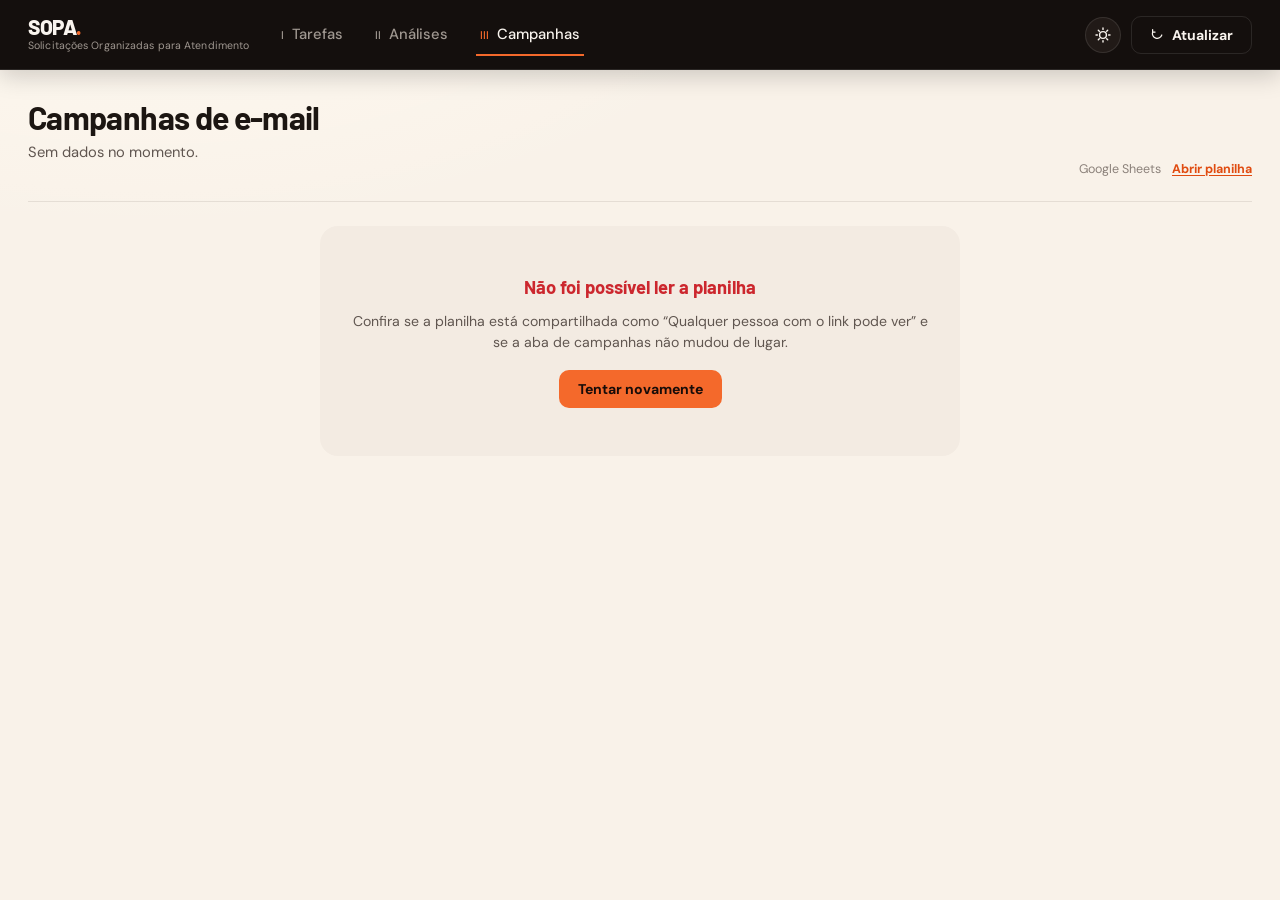
==== campanhas.html @ 04b9e76a "Add files via upload" ====
<!doctype html>
<html lang="pt-BR">
<head>
<meta charset="UTF-8" />
<meta name="viewport" content="width=device-width, initial-scale=1.0" />
<title>SOPA — Campanhas de e-mail</title>
<link rel="icon" href="data:image/svg+xml,%3Csvg xmlns='http://www.w3.org/2000/svg' viewBox='0 0 100 100'%3E%3Crect width='100' height='100' rx='18' fill='%23c8763a'/%3E%3Ctext x='50' y='68' font-size='54' text-anchor='middle' fill='%231c1710' font-family='Georgia,serif'%3ES%3C/text%3E%3C/svg%3E" />
<link rel="preconnect" href="https://fonts.googleapis.com" />
<link rel="preconnect" href="https://fonts.gstatic.com" crossorigin />
<link href="https://fonts.googleapis.com/css2?family=Barlow:wght@500;600;700;800&family=DM+Sans:opsz,wght@9..40,400;9..40,500;9..40,600;9..40,700&display=swap" rel="stylesheet" />
<link rel="stylesheet" href="styles.css" />
<script>
(function () {
  var saved = null;
  try { saved = localStorage.getItem("sopa.theme"); } catch (e) {}
  var theme = saved || (window.matchMedia("(prefers-color-scheme: dark)").matches ? "dark" : "light");
  document.documentElement.setAttribute("data-theme", theme);
})();
</script>
</head>
<body>

<header class="app-header">
  <div class="wordmark-group">
    <div class="wordmark">SOPA<span class="wordmark-dot">.</span></div>
    <div class="wordmark-full">Solicitações Organizadas para Atendimento</div>
  </div>

  <nav class="tab-strip" aria-label="Seções do aplicativo">
    <a class="tab-btn" href="index.html"><span class="tab-idx">I</span> Tarefas</a>
    <a class="tab-btn" href="index.html#analises"><span class="tab-idx">II</span> Análises</a>
    <a class="tab-btn is-active" href="campanhas.html" aria-current="page"><span class="tab-idx">III</span> Campanhas</a>
  </nav>

  <div class="header-actions">
    <button class="theme-toggle" id="theme-toggle" type="button" aria-label="Alternar tema claro/escuro">
      <svg class="icon-sun" width="16" height="16" viewBox="0 0 16 16" fill="none" aria-hidden="true"><circle cx="8" cy="8" r="3.4" stroke="currentColor" stroke-width="1.4"/><path d="M8 1v1.4M8 13.6V15M15 8h-1.4M2.4 8H1M12.7 3.3l-1 1M4.3 11.7l-1 1M12.7 12.7l-1-1M4.3 4.3l-1-1" stroke="currentColor" stroke-width="1.4" stroke-linecap="round"/></svg>
      <svg class="icon-moon" width="16" height="16" viewBox="0 0 16 16" fill="none" aria-hidden="true"><path d="M14 9.3A6 6 0 116.7 2 4.8 4.8 0 0014 9.3z" stroke="currentColor" stroke-width="1.4" stroke-linejoin="round"/></svg>
    </button>
    <button class="btn-secondary" id="btn-refresh" type="button">
      <svg width="14" height="14" viewBox="0 0 16 16" fill="none" aria-hidden="true"><path d="M13.5 8A5.5 5.5 0 113 4.6M3 1.8v2.8h2.8" stroke="currentColor" stroke-width="1.4" stroke-linecap="round" stroke-linejoin="round"/></svg>
      <span id="btn-refresh-label">Atualizar</span>
    </button>
  </div>
</header>

<main>
  <section class="view is-active" aria-labelledby="camp-title">
    <div class="dash-head">
      <div>
        <h1 class="dash-title" id="camp-title">Campanhas de e-mail</h1>
        <p class="dash-sub" id="camp-summary">Carregando dados da planilha de campanhas…</p>
      </div>
      <div class="dash-updated">
        <span id="camp-source-text"></span>
        <a class="link-btn" id="camp-sheet-link" target="_blank" rel="noopener noreferrer">Abrir planilha</a>
      </div>
    </div>

    <!-- ===================== CARREGANDO / ERRO ===================== -->
    <div class="camp-empty" id="camp-empty">
      <div class="camp-status" role="status" aria-live="polite">
        <strong id="camp-status-title">Carregando dados da planilha…</strong>
        <span id="camp-status-text">Os números são lidos direto do Google Sheets.</span>
        <button type="button" class="btn-primary" id="btn-retry" hidden>Tentar novamente</button>
      </div>
    </div>

    <!-- ===================== PAINEL ===================== -->
    <div id="camp-content" hidden>
      <div class="camp-filters" role="search">
        <label class="filter-search">
          <svg width="14" height="14" viewBox="0 0 16 16" fill="none" aria-hidden="true"><circle cx="7" cy="7" r="5" stroke="currentColor" stroke-width="1.5"/><path d="M11 11l3.5 3.5" stroke="currentColor" stroke-width="1.5" stroke-linecap="round"/></svg>
          <input type="search" id="f-search" placeholder="Buscar por nome ou assunto" aria-label="Buscar por nome ou assunto" />
        </label>
        <label class="filter-select-field">
          Série
          <select id="f-series"></select>
        </label>
        <label class="filter-select-field" id="f-sender-field">
          Remetente
          <select id="f-sender"></select>
        </label>
        <div class="filter-date-row">
          <label class="filter-date-field">De <input type="date" id="f-from" /></label>
          <label class="filter-date-field">Até <input type="date" id="f-to" /></label>
        </div>
        <label class="filter-select-field">
          Tamanho do envio
          <select id="f-min-sent">
            <option value="0">Todos</option>
            <option value="10">10+ destinatários</option>
            <option value="100">100+ destinatários</option>
            <option value="1000">1.000+ destinatários</option>
          </select>
        </label>
        <div class="camp-filter-checks">
          <label class="filter-check" title="Envios cujo nome contém “teste”">
            <input type="checkbox" id="f-hide-tests" checked /> Ignorar envios de teste
          </label>
          <label class="filter-check" title="O Apple Mail Privacy Protection abre os e-mails automaticamente e infla a taxa de abertura">
            <input type="checkbox" id="f-exclude-mpp" /> Descontar aberturas Apple MPP
          </label>
        </div>
        <div class="camp-filters-foot">
          <span id="camp-result-bar"></span>
          <button type="button" class="link-btn" id="btn-reset-filters">Limpar filtros</button>
        </div>
      </div>

      <p class="empty-note" id="camp-noresults" hidden>Nenhuma campanha corresponde aos filtros selecionados.</p>

      <div class="metric-grid" id="metric-grid"></div>

      <div class="chart-grid" id="camp-charts">
        <article class="panel panel-wide" id="panel-volume">
          <header class="panel-head">
            <h2>Volume mensal</h2>
            <p>E-mails enviados por mês</p>
          </header>
          <div class="panel-body" id="chart-volume"></div>
        </article>

        <article class="panel" id="panel-open">
          <header class="panel-head">
            <h2>Taxa de abertura por mês</h2>
            <p>Aberturas únicas ÷ e-mails entregues</p>
          </header>
          <div class="panel-body" id="chart-open"></div>
        </article>

        <article class="panel" id="panel-click">
          <header class="panel-head">
            <h2>Taxa de cliques por mês</h2>
            <p>Pessoas que clicaram ÷ e-mails entregues</p>
          </header>
          <div class="panel-body" id="chart-click"></div>
        </article>

        <article class="panel" id="panel-funnel">
          <header class="panel-head">
            <h2>Funil de engajamento</h2>
            <p>Do envio ao clique, no período filtrado</p>
          </header>
          <div class="panel-body" id="chart-funnel"></div>
        </article>

        <article class="panel" id="panel-weekday">
          <header class="panel-head">
            <h2>Abertura por dia da semana</h2>
            <p>Taxa de abertura conforme o dia do envio</p>
          </header>
          <div class="panel-body" id="chart-weekday"></div>
        </article>

        <article class="panel" id="panel-hour">
          <header class="panel-head">
            <h2>Abertura por horário de envio</h2>
            <p>Taxa de abertura conforme a faixa de horário</p>
          </header>
          <div class="panel-body" id="chart-hour"></div>
        </article>

        <article class="panel" id="panel-bounce">
          <header class="panel-head">
            <h2>Saúde da lista</h2>
            <p>Taxa de bounce (não entregues ÷ enviados) por mês</p>
          </header>
          <div class="panel-body" id="chart-bounce"></div>
        </article>

        <article class="panel panel-wide" id="panel-top">
          <header class="panel-head">
            <h2>Top 10 campanhas por taxa de cliques</h2>
            <p>Somente envios com 100 ou mais e-mails entregues</p>
          </header>
          <div class="panel-body" id="chart-top"></div>
        </article>

        <article class="panel panel-wide" id="panel-series">
          <header class="panel-head">
            <h2>Desempenho por série</h2>
            <p>Newsletters e campanhas recorrentes agrupadas pelo nome</p>
          </header>
          <div class="panel-body" id="table-series"></div>
        </article>

        <article class="panel panel-wide" id="panel-alerts">
          <header class="panel-head">
            <h2>Alertas de entregabilidade</h2>
            <p>Envios com bounce de 2% ou mais, descadastros de 0,5% ou mais, ou reclamações de spam</p>
          </header>
          <div class="panel-body" id="table-alerts"></div>
        </article>

        <article class="panel panel-wide" id="panel-all">
          <header class="panel-head">
            <h2>Todas as campanhas</h2>
            <p>Clique no título de uma coluna para ordenar</p>
          </header>
          <div class="panel-body" id="table-all"></div>
        </article>
      </div>
    </div>
  </section>
</main>

<div class="toast" id="toast" role="status" aria-live="polite"></div>

<script src="charts.js"></script>
<script src="campanhas.js"></script>
</body>
</html>
---- styles.css ----
/* =========================================================================
   SOPA — tokens
   Subject: a service desk read as a warm, sunlit workbench — cream paper,
   soft-shadow white cards, a fixed dark control shell, and one color that
   does all the work: orange, in its variations, against black/gray/cream/white.
   Light and dark are both first-class; toggle via [data-theme] on <html>.
   ========================================================================= */

:root {
  color-scheme: light;

  /* --- page & surfaces (light) --- */
  --bg:         oklch(0.965 0.014 75);
  --bg-glow:    oklch(0.99 0.014 75);
  --bg-2:       oklch(0.925 0.018 68);
  --surface:    oklch(0.945 0.015 72);
  --surface-2:  oklch(0.895 0.020 65);
  --rule:       oklch(0.30 0.02 55 / 10%);
  --rule-2:     oklch(0.30 0.02 55 / 18%);

  /* --- ink (on light surfaces) --- */
  --ink:        oklch(0.205 0.012 50);
  --ink-muted:  oklch(0.460 0.016 50);
  --ink-faint:  oklch(0.610 0.016 55);

  /* --- cards (elevated white surface) --- */
  --card-bg:        oklch(0.995 0.002 90);
  --card-bg-hi:     oklch(1 0 0);
  --card-ink:       oklch(0.205 0.012 50);
  --card-ink-muted: oklch(0.480 0.016 50);
  --card-shadow:    oklch(0.35 0.03 50 / 12%);

  /* --- accent: orange --- */
  --accent:      oklch(0.685 0.185 42);
  --accent-hi:   oklch(0.615 0.195 38);
  --accent-soft: oklch(0.925 0.045 50);
  --accent-ink:  oklch(0.170 0.020 40);

  /* --- status: variations of orange + neutral gray --- */
  --status-aberto:     oklch(0.600 0.012 60);
  --status-andamento:  oklch(0.685 0.185 42);
  --status-concluido:  oklch(0.380 0.090 40);

  /* --- priority: intensity of orange = urgency --- */
  --priority-alta:  oklch(0.550 0.200 25);
  --priority-media: oklch(0.685 0.185 42);
  --priority-baixa: oklch(0.620 0.012 60);

  /* --- semantic --- */
  --danger:  oklch(0.550 0.200 25);

  /* --- intensity scale for treemap/heat-style charts (same hue as accent, low → full) --- */
  --intensity-base: oklch(0.930 0.020 55);

  /* --- fixed dark control shell (same in both themes) --- */
  --shell-bg:        oklch(0.175 0.010 50);
  --shell-bg-hi:     oklch(0.225 0.012 50);
  --shell-ink:       oklch(0.970 0.010 75);
  --shell-ink-muted: oklch(0.680 0.014 65);
  --shell-rule:      oklch(1 0 0 / 10%);

  /* --- type --- */
  --font-display: "Barlow", ui-sans-serif, system-ui, sans-serif;
  --font-body:    "DM Sans", ui-sans-serif, system-ui, sans-serif;
  --font-mono:    "DM Sans", ui-sans-serif, system-ui, sans-serif;

  /* --- z-scale --- */
  --z-dropdown: 10;
  --z-sticky: 20;
  --z-modal-backdrop: 30;
  --z-modal: 31;
  --z-toast: 40;

  --radius-sm: 10px;
  --radius-card: 16px;
  --radius-panel: 18px;
  --radius-shell: 20px;
  --ease-out-expo: cubic-bezier(0.16, 1, 0.3, 1);
}

[data-theme="dark"] {
  color-scheme: dark;

  --bg:         oklch(0.155 0.010 50);
  --bg-glow:    oklch(0.205 0.014 50);
  --bg-2:       oklch(0.195 0.012 50);
  --surface:    oklch(0.205 0.012 50);
  --surface-2:  oklch(0.260 0.014 50);
  --rule:       oklch(0.95 0.01 60 / 9%);
  --rule-2:     oklch(0.95 0.01 60 / 16%);

  --ink:        oklch(0.955 0.008 70);
  --ink-muted:  oklch(0.720 0.012 60);
  --ink-faint:  oklch(0.520 0.014 60);

  --card-bg:        oklch(0.225 0.013 50);
  --card-bg-hi:     oklch(0.270 0.014 50);
  --card-ink:       oklch(0.955 0.008 70);
  --card-ink-muted: oklch(0.700 0.012 60);
  --card-shadow:    oklch(0 0 0 / 40%);

  --accent:      oklch(0.720 0.185 42);
  --accent-hi:   oklch(0.775 0.180 45);
  --accent-soft: oklch(0.320 0.070 45);
  --accent-ink:  oklch(0.140 0.020 40);

  --status-aberto:     oklch(0.620 0.012 60);
  --status-andamento:  oklch(0.720 0.185 42);
  --status-concluido:  oklch(0.520 0.100 40);

  --priority-alta:  oklch(0.620 0.200 25);
  --priority-media: oklch(0.720 0.185 42);
  --priority-baixa: oklch(0.580 0.012 60);

  --danger: oklch(0.620 0.200 25);

  --intensity-base: oklch(0.280 0.025 50);
}

* { box-sizing: border-box; }

body {
  margin: 0;
  background:
    radial-gradient(1100px 560px at 12% -12%, var(--bg-glow) 0%, transparent 60%),
    var(--bg);
  color: var(--ink);
  font-family: var(--font-body);
  -webkit-font-smoothing: antialiased;
  min-height: 100vh;
  transition: background-color 0.25s var(--ease-out-expo), color 0.25s var(--ease-out-expo);
}

h1, h2, h3 { font-family: var(--font-display); margin: 0; font-weight: 700; }

.mono { font-family: var(--font-mono); font-variant-numeric: tabular-nums; }

a { color: inherit; }

button, input, select, textarea { font-family: inherit; color: inherit; }

:focus-visible {
  outline: 2px solid var(--accent-hi);
  outline-offset: 2px;
  border-radius: 4px;
}

@media (prefers-reduced-motion: reduce) {
  *, *::before, *::after {
    animation-duration: 0.001ms !important;
    animation-iteration-count: 1 !important;
    transition-duration: 0.001ms !important;
  }
}

/* =========================================================================
   Header (fixed dark shell — stays constant across light/dark toggle)
   ========================================================================= */

.app-header {
  position: sticky;
  top: 0;
  z-index: var(--z-sticky);
  display: flex;
  align-items: center;
  gap: 28px;
  padding: 14px 28px;
  background: var(--shell-bg);
  border-bottom: 1px solid var(--shell-rule);
  box-shadow: 0 6px 24px oklch(0.1 0 0 / 18%);
}

.wordmark-group { display: flex; flex-direction: column; gap: 1px; flex: none; }
.wordmark {
  font-family: var(--font-display);
  font-size: 1.3rem;
  font-weight: 800;
  letter-spacing: -0.02em;
  white-space: nowrap;
  line-height: 1;
  color: var(--shell-ink);
}
.wordmark-dot { color: var(--accent); }
.wordmark-full {
  font-size: 0.66rem;
  color: var(--shell-ink-muted);
  white-space: nowrap;
  letter-spacing: 0.01em;
}

.tab-strip {
  display: flex;
  align-items: stretch;
  gap: 2px;
  flex: 1;
  align-self: stretch;
}

.tab-btn {
  display: flex;
  align-items: baseline;
  gap: 8px;
  background: none;
  border: none;
  color: var(--shell-ink-muted);
  font-size: 0.92rem;
  font-weight: 500;
  padding: 10px 4px;
  margin-bottom: -1px;
  border-bottom: 2px solid transparent;
  cursor: pointer;
  transition: color 0.2s var(--ease-out-expo), border-color 0.2s var(--ease-out-expo);
}
.tab-btn + .tab-btn { margin-left: 22px; }
.tab-idx {
  font-family: var(--font-mono);
  font-size: 0.7rem;
  color: var(--shell-ink-muted);
}
.tab-btn:hover { color: var(--shell-ink); }
.tab-btn.is-active { color: var(--shell-ink); border-bottom-color: var(--accent); }
.tab-btn.is-active .tab-idx { color: var(--accent); }

.header-actions { display: flex; align-items: center; gap: 10px; margin-left: auto; }

.theme-toggle {
  display: flex;
  align-items: center;
  justify-content: center;
  width: 36px;
  height: 36px;
  border-radius: 50%;
  background: var(--shell-bg-hi);
  border: 1px solid var(--shell-rule);
  color: var(--shell-ink);
  cursor: pointer;
  flex: none;
  transition: background 0.15s, transform 0.15s var(--ease-out-expo);
}
.theme-toggle:hover { background: color-mix(in oklch, var(--shell-bg-hi) 70%, var(--accent) 12%); transform: translateY(-1px); }
.theme-toggle .icon-moon { display: none; }
[data-theme="dark"] .theme-toggle .icon-sun { display: none; }
[data-theme="dark"] .theme-toggle .icon-moon { display: block; }

/* =========================================================================
   Buttons
   ========================================================================= */

.btn-primary, .btn-secondary, .btn-ghost {
  display: inline-flex;
  align-items: center;
  gap: 8px;
  font-size: 0.88rem;
  font-weight: 700;
  padding: 9px 18px;
  border-radius: var(--radius-sm);
  border: 1px solid transparent;
  cursor: pointer;
  transition: transform 0.15s var(--ease-out-expo), background 0.15s, border-color 0.15s;
  white-space: nowrap;
}
.btn-primary {
  background: var(--accent);
  color: var(--accent-ink);
}
.btn-primary:hover { background: var(--accent-hi); transform: translateY(-1px); }
.btn-primary:active { transform: translateY(0); }

.btn-secondary {
  background: transparent;
  border-color: var(--rule-2);
  color: var(--ink);
}
.btn-secondary:hover { background: var(--surface-2); }

/* header lives on the fixed dark shell (independent of the light/dark toggle),
   so buttons inside it must use the shell's own tokens, not the theme-dependent ones */
.app-header .btn-secondary {
  border-color: var(--shell-rule);
  color: var(--shell-ink);
}
.app-header .btn-secondary:hover { background: var(--shell-bg-hi); }

.btn-ghost {
  background: transparent;
  color: var(--danger);
  border-color: transparent;
  padding: 9px 10px;
}
.btn-ghost:hover { background: color-mix(in oklch, var(--danger) 14%, transparent); }

.icon-btn {
  background: none;
  border: none;
  color: var(--ink-muted);
  cursor: pointer;
  padding: 6px;
  border-radius: var(--radius-sm);
  display: flex;
}
.icon-btn:hover { color: var(--ink); background: var(--surface-2); }

/* =========================================================================
   Views
   ========================================================================= */

main { padding: 28px; max-width: 1440px; margin: 0 auto; }

.view { display: none; }
.view.is-active { display: block; animation: view-in 0.35s var(--ease-out-expo); }
@keyframes view-in {
  from { opacity: 0; transform: translateY(6px); }
  to   { opacity: 1; transform: translateY(0); }
}

/* =========================================================================
   Board (kanban)
   ========================================================================= */

.board-layout {
  display: grid;
  grid-template-columns: 250px 1fr;
  gap: 24px;
  align-items: start;
}

.board-main { min-width: 0; }

.board-result-bar {
  font-size: 0.8rem;
  color: var(--ink-faint);
  padding: 0 2px 14px;
}
.board-result-bar strong { color: var(--ink); font-family: var(--font-mono); }

.link-btn {
  background: none;
  border: none;
  color: var(--accent-hi);
  font-size: inherit;
  font-weight: 700;
  cursor: pointer;
  padding: 0;
  text-decoration: underline;
  text-underline-offset: 2px;
}

.board {
  display: grid;
  grid-template-columns: repeat(3, minmax(260px, 1fr));
  gap: 18px;
  align-items: start;
}

.board-loading {
  grid-column: 1 / -1;
  text-align: center;
  color: var(--ink-faint);
  font-size: 0.88rem;
  padding: 60px 0;
}

.column-empty {
  color: var(--ink-faint);
  font-size: 0.78rem;
  text-align: center;
  padding: 18px 4px;
  margin: 0;
}

/* =========================================================================
   Filters sidebar
   ========================================================================= */

.filters-panel {
  position: sticky;
  top: 88px;
  background: var(--surface);
  border-radius: var(--radius-panel);
  padding: 16px 16px 20px;
  max-height: calc(100vh - 112px);
  overflow-y: auto;
}

.filter-head {
  display: flex;
  align-items: center;
  justify-content: space-between;
  margin-bottom: 14px;
}
.filter-head h2 { font-size: 0.95rem; }
.filter-head .link-btn { font-size: 0.76rem; }

.filter-search {
  display: flex;
  align-items: center;
  gap: 8px;
  background: var(--card-bg);
  border: 1px solid var(--rule-2);
  border-radius: var(--radius-sm);
  padding: 8px 10px;
  margin-bottom: 16px;
  color: var(--ink-faint);
}
.filter-search input {
  background: none;
  border: none;
  color: var(--ink);
  font-size: 0.82rem;
  flex: 1;
  min-width: 0;
}
.filter-search input:focus { outline: none; }

.filter-group {
  border: none;
  padding: 0;
  margin: 0 0 18px;
}
.filter-group legend {
  font-size: 0.7rem;
  font-weight: 700;
  text-transform: uppercase;
  letter-spacing: 0.03em;
  color: var(--ink-faint);
  padding: 0 0 8px;
}
.filter-empty {
  font-size: 0.76rem;
  color: var(--ink-faint);
  margin: 0;
  font-style: italic;
}

.filter-select-field {
  display: flex;
  flex-direction: column;
  gap: 5px;
  font-size: 0.7rem;
  font-weight: 700;
  text-transform: uppercase;
  letter-spacing: 0.03em;
  color: var(--ink-faint);
  margin-bottom: 16px;
}
.filter-select-field select {
  background: var(--card-bg);
  border: 1px solid var(--rule-2);
  border-radius: var(--radius-sm);
  padding: 8px 10px;
  color: var(--ink);
  font-size: 0.82rem;
  font-weight: 400;
  text-transform: none;
  letter-spacing: normal;
  cursor: pointer;
}
.filter-select-field select:focus { border-color: var(--accent); outline: none; }

.filter-date-row { display: flex; gap: 10px; }
.filter-date-field {
  display: flex;
  flex-direction: column;
  gap: 4px;
  font-size: 0.72rem;
  color: var(--ink-faint);
  flex: 1;
}
.filter-date-field input {
  background: var(--card-bg);
  border: 1px solid var(--rule-2);
  border-radius: var(--radius-sm);
  padding: 7px 8px;
  color: var(--ink);
  font-size: 0.78rem;
}
.filter-date-field input:focus { border-color: var(--accent); outline: none; }

.filter-check {
  display: flex;
  align-items: center;
  gap: 8px;
  font-size: 0.82rem;
  color: var(--ink-muted);
  padding: 4px 0;
  cursor: pointer;
}
.filter-check:hover { color: var(--ink); }
.filter-check input { accent-color: var(--accent); width: 14px; height: 14px; flex: none; }

.filter-check-solo {
  padding-top: 6px;
  border-top: 1px solid var(--rule);
}

.column {
  background: var(--surface);
  border-radius: var(--radius-panel);
  padding: 16px 14px 14px;
  min-height: 200px;
  transition: background 0.2s;
}
.column.is-dragover { background: var(--surface-2); }

.column-head {
  display: flex;
  align-items: baseline;
  justify-content: space-between;
  padding: 2px 6px 12px;
}
.column-title {
  font-family: var(--font-display);
  font-size: 1.05rem;
  font-weight: 700;
  display: flex;
  align-items: center;
  gap: 9px;
}
.column-dot { width: 8px; height: 8px; border-radius: 50%; flex: none; }
.column-count { font-family: var(--font-mono); font-size: 0.8rem; color: var(--ink-faint); }

.column-ticks {
  display: flex;
  gap: 3px;
  padding: 0 6px 14px;
}
.tick { height: 3px; flex: 1; background: var(--rule); border-radius: 2px; overflow: hidden; }
.tick.is-filled { background: var(--tick-color, var(--accent)); }

.card-list {
  display: flex;
  flex-direction: column;
  gap: 12px;
  min-height: 60px;
  padding-bottom: 4px;
}

.task-card {
  position: relative;
  background: var(--card-bg);
  color: var(--card-ink);
  border-radius: var(--radius-card);
  padding: 14px 14px 12px 20px;
  cursor: grab;
  box-shadow: 0 1px 2px var(--card-shadow), 0 10px 24px -14px var(--card-shadow);
  transition: transform 0.18s var(--ease-out-expo), box-shadow 0.18s var(--ease-out-expo);
}
.task-card:hover {
  transform: translateY(-2px);
  box-shadow: 0 14px 28px -10px var(--card-shadow);
}
.task-card.is-dragging {
  cursor: grabbing;
  transform: scale(1.02);
  box-shadow: 0 18px 34px -10px var(--card-shadow);
  opacity: 0.96;
}
.task-card.drag-ghost { opacity: 0.35; }

.priority-bar {
  position: absolute;
  left: 0;
  top: 0;
  bottom: 0;
  width: 5px;
  border-radius: var(--radius-card) 0 0 var(--radius-card);
}

.task-head {
  display: flex;
  align-items: center;
  justify-content: space-between;
  flex-wrap: wrap;
  gap: 6px 8px;
  margin-bottom: 8px;
}
.task-code {
  font-size: 0.66rem;
  color: var(--card-ink-muted);
  opacity: 0.8;
  white-space: nowrap;
}
.task-category {
  font-size: 0.64rem;
  font-weight: 700;
  text-transform: uppercase;
  letter-spacing: 0.02em;
  color: var(--accent-ink);
  background: var(--accent-soft);
  padding: 2px 7px;
  border-radius: 4px;
  white-space: nowrap;
}

.task-title {
  font-weight: 700;
  font-size: 0.94rem;
  line-height: 1.35;
  margin-bottom: 6px;
  display: -webkit-box;
  -webkit-line-clamp: 3;
  -webkit-box-orient: vertical;
  overflow: hidden;
}
.task-desc {
  font-size: 0.8rem;
  color: var(--card-ink-muted);
  margin-bottom: 10px;
  line-height: 1.4;
  display: -webkit-box;
  -webkit-line-clamp: 2;
  -webkit-box-orient: vertical;
  overflow: hidden;
}
.task-link {
  display: flex;
  align-items: center;
  gap: 5px;
  color: var(--accent-hi);
  font-size: 0.76rem;
  font-weight: 600;
  margin-bottom: 10px;
  text-decoration: none;
  min-width: 0;
}
.task-link svg { flex: none; }
.task-link span {
  overflow: hidden;
  text-overflow: ellipsis;
  white-space: nowrap;
}
.task-link:hover { text-decoration: underline; }

.task-requester {
  font-size: 0.72rem;
  color: var(--card-ink-muted);
  margin-bottom: 10px;
  overflow: hidden;
  text-overflow: ellipsis;
  white-space: nowrap;
}
.task-requester strong { color: var(--card-ink); font-weight: 700; }

.task-meta {
  display: flex;
  align-items: center;
  justify-content: space-between;
  gap: 8px;
}
.task-meta-right {
  display: flex;
  align-items: center;
  gap: 8px;
}
.task-assignee {
  display: flex;
  align-items: center;
  gap: 6px;
  font-size: 0.76rem;
  color: var(--card-ink-muted);
}
.attach-chip {
  display: inline-flex;
  align-items: center;
  gap: 3px;
  font-size: 0.68rem;
  color: var(--card-ink-muted);
}
.resolution-chip {
  display: inline-flex;
  align-items: center;
  gap: 3px;
  font-size: 0.68rem;
  font-weight: 700;
  color: var(--accent-ink);
  background: var(--accent-soft);
  padding: 2px 6px;
  border-radius: 4px;
}
.avatar {
  width: 20px; height: 20px;
  border-radius: 50%;
  background: var(--accent);
  color: var(--accent-ink);
  font-size: 0.62rem;
  font-weight: 700;
  display: flex; align-items: center; justify-content: center;
  flex: none;
}
.task-due {
  font-family: var(--font-mono);
  font-size: 0.7rem;
  color: var(--card-ink-muted);
}
.task-due.is-overdue { color: var(--priority-alta); font-weight: 700; }

.add-task-row {
  background: none;
  border: 1px dashed var(--rule-2);
  color: var(--ink-faint);
  border-radius: var(--radius-card);
  padding: 10px;
  font-size: 0.82rem;
  cursor: pointer;
  margin-top: 12px;
  width: 100%;
  transition: border-color 0.15s, color 0.15s;
}
.add-task-row:hover { border-color: var(--accent); color: var(--ink); }

.load-more-row {
  background: var(--card-bg);
  border: 1px solid var(--rule-2);
  color: var(--accent-hi);
  border-radius: var(--radius-card);
  padding: 10px;
  font-size: 0.82rem;
  font-weight: 700;
  cursor: pointer;
  margin-top: 12px;
  width: 100%;
  transition: background 0.15s, border-color 0.15s;
}
.load-more-row:hover { border-color: var(--accent); background: var(--surface-2); }

/* =========================================================================
   Modal
   ========================================================================= */

.modal-backdrop {
  position: fixed; inset: 0;
  background: oklch(0.15 0.01 50 / 60%);
  backdrop-filter: blur(3px);
  z-index: var(--z-modal-backdrop);
  display: none;
  align-items: center;
  justify-content: center;
  padding: 20px;
}
.modal-backdrop.is-open { display: flex; }

.modal {
  background: var(--bg-2);
  border: 1px solid var(--rule);
  border-radius: var(--radius-panel);
  width: 100%;
  max-width: 480px;
  z-index: var(--z-modal);
  animation: modal-in 0.22s var(--ease-out-expo);
}
@keyframes modal-in {
  from { opacity: 0; transform: translateY(10px) scale(0.98); }
  to   { opacity: 1; transform: translateY(0) scale(1); }
}

.modal-head {
  display: flex; align-items: flex-start; justify-content: space-between;
  padding: 18px 20px 6px;
}
.modal-head h2 { font-size: 1.15rem; }
.modal-code {
  display: block;
  font-size: 0.72rem;
  color: var(--ink-faint);
  margin-top: 3px;
}

#task-form { padding: 14px 20px 20px; display: flex; flex-direction: column; gap: 14px; max-height: 72vh; overflow-y: auto; }

.field { display: flex; flex-direction: column; gap: 6px; font-size: 0.8rem; color: var(--ink-muted); flex: 1; }
.field-row { display: flex; gap: 14px; }

.field-section-label {
  font-size: 0.68rem;
  font-weight: 700;
  text-transform: uppercase;
  letter-spacing: 0.03em;
  color: var(--ink-faint);
  margin: 4px 0 -6px;
}

.attachment-list {
  display: flex;
  flex-direction: column;
  gap: 6px;
}
.attachment-empty {
  font-size: 0.78rem;
  color: var(--ink-faint);
  margin: 0;
}
.attachment-chip {
  display: flex;
  align-items: center;
  gap: 8px;
  background: var(--surface);
  border: 1px solid var(--rule-2);
  border-radius: var(--radius-sm);
  padding: 6px 10px;
  color: var(--ink-muted);
  font-size: 0.78rem;
}
.attachment-chip.is-uploading { opacity: 0.65; }
.attachment-chip-name {
  flex: 1;
  color: var(--ink);
  overflow: hidden;
  text-overflow: ellipsis;
  white-space: nowrap;
  text-decoration: none;
}
a.attachment-chip-name { color: var(--accent-hi); font-weight: 600; cursor: pointer; }
a.attachment-chip-name:hover { text-decoration: underline; }
.attachment-chip-name.is-unavailable { color: var(--ink-faint); font-style: italic; cursor: default; }
.attachment-chip-size { color: var(--ink-faint); font-size: 0.7rem; }
.attachment-remove {
  background: none;
  border: none;
  color: var(--ink-faint);
  font-size: 1rem;
  line-height: 1;
  cursor: pointer;
  padding: 0 2px;
}
.attachment-remove:hover { color: var(--danger); }

.attachment-add {
  display: inline-flex;
  align-items: center;
  gap: 7px;
  align-self: flex-start;
  color: var(--accent-hi);
  font-size: 0.8rem;
  font-weight: 700;
  cursor: pointer;
  padding: 7px 12px;
  border: 1px dashed var(--rule-2);
  border-radius: var(--radius-sm);
  margin-top: 2px;
}
.attachment-add:hover { border-color: var(--accent); }

.field input, .field select, .field textarea {
  background: var(--surface);
  border: 1px solid var(--rule-2);
  border-radius: var(--radius-sm);
  padding: 9px 10px;
  color: var(--ink);
  font-size: 0.88rem;
  resize: vertical;
}
.field input:focus, .field select:focus, .field textarea:focus {
  border-color: var(--accent);
  outline: none;
}

.modal-foot {
  display: flex; align-items: center; justify-content: space-between;
  margin-top: 4px;
}
.modal-foot-right { display: flex; gap: 10px; }

/* =========================================================================
   Toast
   ========================================================================= */

.toast {
  position: fixed;
  bottom: 24px; left: 50%;
  transform: translate(-50%, 16px);
  background: var(--shell-bg);
  color: var(--shell-ink);
  font-size: 0.85rem;
  font-weight: 700;
  padding: 10px 18px;
  border-radius: 999px;
  z-index: var(--z-toast);
  opacity: 0;
  pointer-events: none;
  transition: opacity 0.25s var(--ease-out-expo), transform 0.25s var(--ease-out-expo);
}
.toast.is-visible { opacity: 1; transform: translate(-50%, 0); }

/* =========================================================================
   Dashboard
   ========================================================================= */

.dash-head {
  display: flex;
  justify-content: space-between;
  align-items: flex-end;
  gap: 20px;
  padding-bottom: 24px;
  border-bottom: 1px solid var(--rule);
  margin-bottom: 24px;
  flex-wrap: wrap;
}
.dash-title { font-size: clamp(1.5rem, 1.2rem + 1vw, 2.1rem); letter-spacing: -0.02em; }
.dash-sub { color: var(--ink-muted); font-size: 0.92rem; margin-top: 6px; max-width: 52ch; }
.dash-updated { font-size: 0.78rem; color: var(--ink-faint); text-align: right; }

/* --- metric strip (instrument-panel readout, not a stat-card grid) --- */

.metric-grid {
  display: grid;
  grid-template-columns: repeat(5, 1fr);
  row-gap: 1px;
  background: var(--rule);
  border-radius: var(--radius-panel);
  margin-bottom: 22px;
  overflow: hidden;
}
@media (max-width: 1180px) {
  .metric-grid { grid-template-columns: repeat(3, 1fr); }
}
@media (max-width: 640px) {
  .metric-grid { grid-template-columns: repeat(2, 1fr); }
}
.metric-tile {
  padding: 18px 20px;
  border-right: 1px solid var(--rule);
  background: var(--surface);
}

.metric-value-row {
  display: flex;
  align-items: baseline;
  gap: 8px;
}
.metric-value {
  font-family: var(--font-mono);
  font-size: 1.9rem;
  font-weight: 700;
  letter-spacing: -0.02em;
}
.metric-unit { font-family: var(--font-mono); font-size: 0.9rem; color: var(--ink-faint); }
.metric-trend {
  font-family: var(--font-mono);
  font-size: 0.74rem;
  font-weight: 700;
  padding: 2px 6px;
  border-radius: 4px;
}
.metric-trend.is-up { color: var(--accent-hi); background: color-mix(in oklch, var(--accent) 16%, transparent); }
.metric-trend.is-down { color: var(--danger); background: color-mix(in oklch, var(--danger) 16%, transparent); }
.metric-trend.is-flat { color: var(--ink-faint); }
.metric-label {
  margin-top: 8px;
  font-size: 0.78rem;
  color: var(--ink-muted);
}
.metric-tile.is-alert .metric-value { color: var(--priority-alta); }

/* --- chart panels --- */

.chart-grid {
  display: grid;
  grid-template-columns: repeat(2, 1fr);
  gap: 18px;
}
.panel {
  background: var(--surface);
  border-radius: var(--radius-panel);
  padding: 18px 20px 20px;
}
.panel-wide { grid-column: 1 / -1; }

.panel-head { padding-bottom: 14px; border-bottom: 1px solid var(--rule); margin-bottom: 16px; }
.panel-head h2 { font-size: 1rem; font-weight: 700; }
.panel-head p { margin: 4px 0 0; font-size: 0.78rem; color: var(--ink-faint); }

.panel-body { overflow-x: auto; }

/* --- svg chart primitives (see charts.js) --- */

svg.chart text { font-family: var(--font-mono); fill: var(--ink-muted); }
svg.chart .axis-line { stroke: var(--rule-2); }
svg.chart .value-label { fill: var(--ink); font-weight: 700; }
svg.chart .bar { transition: opacity 0.15s; }
svg.chart .bar:hover { opacity: 0.82; }
svg.chart .grid-line { stroke: var(--rule); }
svg.chart .hit-area { cursor: pointer; }

.legend {
  display: flex; gap: 16px; flex-wrap: wrap;
  margin-top: 12px;
  font-size: 0.76rem; color: var(--ink-muted);
}
.legend-item { display: flex; align-items: center; gap: 6px; }
.legend-swatch { width: 9px; height: 9px; border-radius: 2px; }

.panel-note {
  margin: 10px 0 0;
  font-size: 0.8rem;
  color: var(--ink-muted);
}

/* --- floating chart tooltip (shared by every chart type) --- */

.chart-tooltip {
  position: fixed;
  top: 0;
  left: 0;
  z-index: var(--z-toast);
  background: var(--shell-bg);
  color: var(--shell-ink);
  padding: 8px 12px;
  border-radius: 10px;
  font-size: 0.78rem;
  line-height: 1.4;
  box-shadow: 0 10px 26px oklch(0.1 0 0 / 28%);
  opacity: 0;
  pointer-events: none;
  transition: opacity 0.12s var(--ease-out-expo);
  white-space: nowrap;
}
.chart-tooltip.is-visible { opacity: 1; }
.chart-tooltip-title {
  font-size: 0.68rem;
  text-transform: uppercase;
  letter-spacing: 0.03em;
  color: var(--shell-ink-muted);
  margin-bottom: 2px;
}
.chart-tooltip-value {
  font-family: var(--font-mono);
  font-weight: 700;
  color: var(--shell-ink);
}

/* --- treemap: area ∝ value, color intensity also tracks value --- */

.treemap {
  position: relative;
  border-radius: 8px;
  overflow: hidden;
}
.treemap-cell {
  position: absolute;
  border-radius: 4px;
  background: var(--surface-2);
  cursor: pointer;
  display: flex;
  flex-direction: column;
  align-items: flex-start;
  justify-content: flex-start;
  gap: 3px;
  padding: 7px;
  overflow: hidden;
  transition: outline-color 0.12s;
  outline: 2px solid transparent;
  outline-offset: -2px;
}
.treemap-cell:hover { outline-color: var(--accent-ink); }
.treemap-label {
  display: inline-block;
  max-width: 100%;
  background: color-mix(in oklch, var(--card-bg) 82%, transparent);
  color: var(--card-ink);
  font-size: 0.78rem;
  font-weight: 700;
  border-radius: 4px;
  padding: 1px 5px;
  white-space: nowrap;
  overflow: hidden;
  text-overflow: ellipsis;
}
.treemap-value {
  display: inline-block;
  background: color-mix(in oklch, var(--card-bg) 82%, transparent);
  color: var(--card-ink);
  font-size: 0.7rem;
  border-radius: 4px;
  padding: 1px 5px;
}

/* --- overdue table --- */

table.data-table {
  width: 100%;
  border-collapse: collapse;
  font-size: 0.84rem;
}
table.data-table th {
  text-align: left;
  font-family: var(--font-mono);
  font-weight: 600;
  font-size: 0.7rem;
  letter-spacing: 0.02em;
  text-transform: uppercase;
  color: var(--ink-faint);
  padding: 0 10px 10px;
  border-bottom: 1px solid var(--rule-2);
}
table.data-table td {
  padding: 10px 10px;
  border-bottom: 1px solid var(--rule);
}
table.data-table tr:last-child td { border-bottom: none; }
.tag {
  display: inline-flex;
  align-items: center;
  gap: 5px;
  font-size: 0.76rem;
  font-weight: 700;
}
.tag-dot { width: 7px; height: 7px; border-radius: 50%; }
.empty-note {
  color: var(--ink-faint);
  font-size: 0.85rem;
  padding: 20px 4px;
  text-align: center;
}

/* =========================================================================
   Campanhas de e-mail (campanhas.html)
   ========================================================================= */

/* classes com display próprio (grid/flex) venceriam o [hidden] do navegador */
[hidden] { display: none !important; }

a.tab-btn { text-decoration: none; }

.dash-updated .link-btn { font-size: 0.78rem; margin-left: 8px; }

.camp-empty {
  max-width: 640px;
  margin: 24px auto 0;
  display: flex;
  flex-direction: column;
  gap: 16px;
}
.camp-status {
  display: flex;
  flex-direction: column;
  align-items: center;
  gap: 10px;
  padding: 48px 24px;
  background: var(--surface);
  border-radius: var(--radius-panel);
  color: var(--ink-muted);
  font-size: 0.88rem;
  line-height: 1.5;
  text-align: center;
}
.camp-status strong { font-family: var(--font-display); font-size: 1.15rem; color: var(--ink); }
.camp-status.is-error strong { color: var(--danger); }
.camp-status .btn-primary { margin-top: 6px; }

.camp-filters {
  display: flex;
  flex-wrap: wrap;
  align-items: flex-end;
  gap: 12px 16px;
  background: var(--surface);
  border-radius: var(--radius-panel);
  padding: 16px 18px;
  margin-bottom: 22px;
}
.camp-filters .filter-search { margin-bottom: 0; flex: 1 1 240px; }
.camp-filters .filter-select-field { margin-bottom: 0; min-width: 150px; }
.camp-filters .filter-date-row { flex: 0 1 280px; }
.camp-filter-checks { display: flex; flex-direction: column; }
.camp-filter-checks .filter-check { padding: 2px 0; }
.camp-filters-foot {
  flex-basis: 100%;
  display: flex;
  justify-content: space-between;
  gap: 12px;
  font-size: 0.8rem;
  color: var(--ink-faint);
  padding-top: 10px;
  border-top: 1px solid var(--rule);
}
.camp-filters-foot strong { color: var(--ink); font-family: var(--font-mono); }

table.data-table th.num,
table.data-table td.num { text-align: right; white-space: nowrap; }
table.data-table td.nowrap { white-space: nowrap; }
table.data-table th.is-sortable { cursor: pointer; user-select: none; white-space: nowrap; }
table.data-table th.is-sortable:hover { color: var(--ink); }
table.data-table th.is-sorted { color: var(--accent-hi); }
.cell-sub {
  display: block;
  margin-top: 2px;
  font-size: 0.74rem;
  color: var(--ink-faint);
  max-width: 52ch;
  overflow: hidden;
  text-overflow: ellipsis;
  white-space: nowrap;
}
.warn-mark { color: var(--danger); font-weight: 700; margin-left: 4px; cursor: help; }
.rate-bad { color: var(--danger); font-weight: 700; }

/* =========================================================================
   Responsive
   ========================================================================= */

@media (max-width: 1180px) {
  .board { grid-template-columns: repeat(2, minmax(240px, 1fr)); }
}

@media (max-width: 980px) {
  .board-layout { grid-template-columns: 1fr; }
  .filters-panel { position: static; max-height: none; }
  .board { grid-template-columns: 1fr; }
  .chart-grid { grid-template-columns: 1fr; }
  .panel-wide { grid-column: auto; }
  .app-header { flex-wrap: wrap; gap: 12px; padding: 14px 16px; }
  .wordmark-full { display: none; }
  main { padding: 18px; }
}

@media (max-width: 560px) {
  .field-row { flex-direction: column; }
  .filter-date-row { flex-direction: column; }
  .metric-tile { border-right: none; }
}
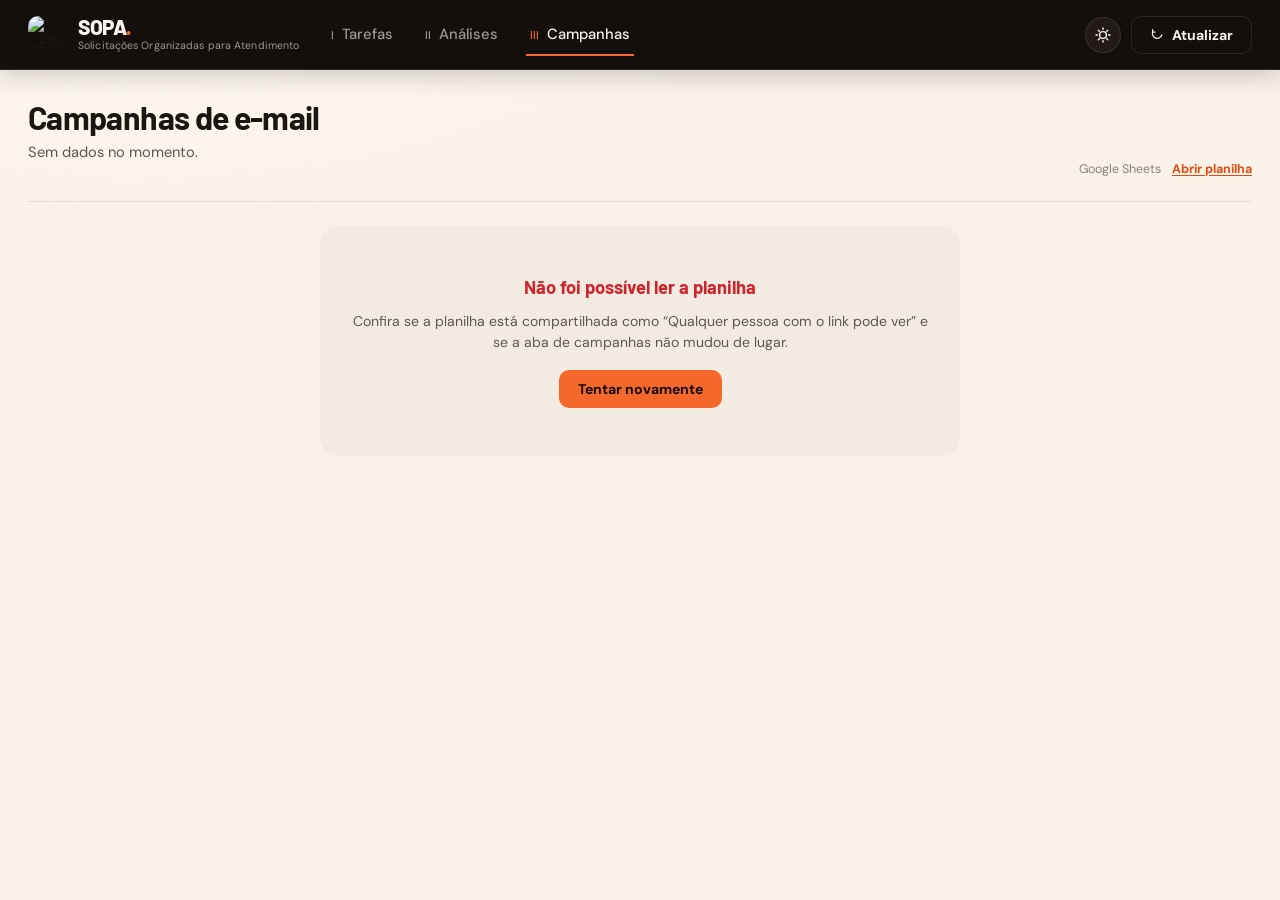
==== commit 21d39733: "Add files via upload Adiconar a logomarca do CESAR." ====
--- a/campanhas.html
+++ b/campanhas.html
@@ -21,9 +21,12 @@
 <body>
 
 <header class="app-header">
-  <div class="wordmark-group">
-    <div class="wordmark">SOPA<span class="wordmark-dot">.</span></div>
-    <div class="wordmark-full">Solicitações Organizadas para Atendimento</div>
+  <div class="brand">
+    <img class="brand-logo" src="logo_CESAR.png" alt="CESAR" width="38" height="38" />
+    <div class="wordmark-group">
+      <div class="wordmark">SOPA<span class="wordmark-dot">.</span></div>
+      <div class="wordmark-full">Solicitações Organizadas para Atendimento</div>
+    </div>
   </div>
 
   <nav class="tab-strip" aria-label="Seções do aplicativo">
@@ -116,7 +119,7 @@
         <article class="panel panel-wide" id="panel-volume">
           <header class="panel-head">
             <h2>Volume mensal</h2>
-            <p>E-mails enviados por mês</p>
+            <p>Campanhas enviadas por mês</p>
           </header>
           <div class="panel-body" id="chart-volume"></div>
         </article>
@@ -140,7 +143,7 @@
         <article class="panel" id="panel-funnel">
           <header class="panel-head">
             <h2>Funil de engajamento</h2>
-            <p>Do envio ao clique, no período filtrado</p>
+            <p>Campanhas que tiveram ao menos uma entrega, abertura e clique</p>
           </header>
           <div class="panel-body" id="chart-funnel"></div>
         </article>
@@ -161,12 +164,12 @@
           <div class="panel-body" id="chart-hour"></div>
         </article>
 
-        <article class="panel" id="panel-bounce">
-          <header class="panel-head">
-            <h2>Saúde da lista</h2>
-            <p>Taxa de bounce (não entregues ÷ enviados) por mês</p>
-          </header>
-          <div class="panel-body" id="chart-bounce"></div>
+        <article class="panel" id="panel-sectors">
+          <header class="panel-head">
+            <h2>Top 10 setores</h2>
+            <p>Setores com mais campanhas enviadas</p>
+          </header>
+          <div class="panel-body" id="chart-sectors"></div>
         </article>
 
         <article class="panel panel-wide" id="panel-top">
--- a/styles.css
+++ b/styles.css
@@ -168,6 +168,15 @@
   background: var(--shell-bg);
   border-bottom: 1px solid var(--shell-rule);
   box-shadow: 0 6px 24px oklch(0.1 0 0 / 18%);
+}
+
+.brand { display: flex; align-items: center; gap: 12px; flex: none; }
+.brand-logo {
+  width: 38px;
+  height: 38px;
+  border-radius: 10px;
+  display: block;
+  flex: none;
 }
 
 .wordmark-group { display: flex; flex-direction: column; gap: 1px; flex: none; }
